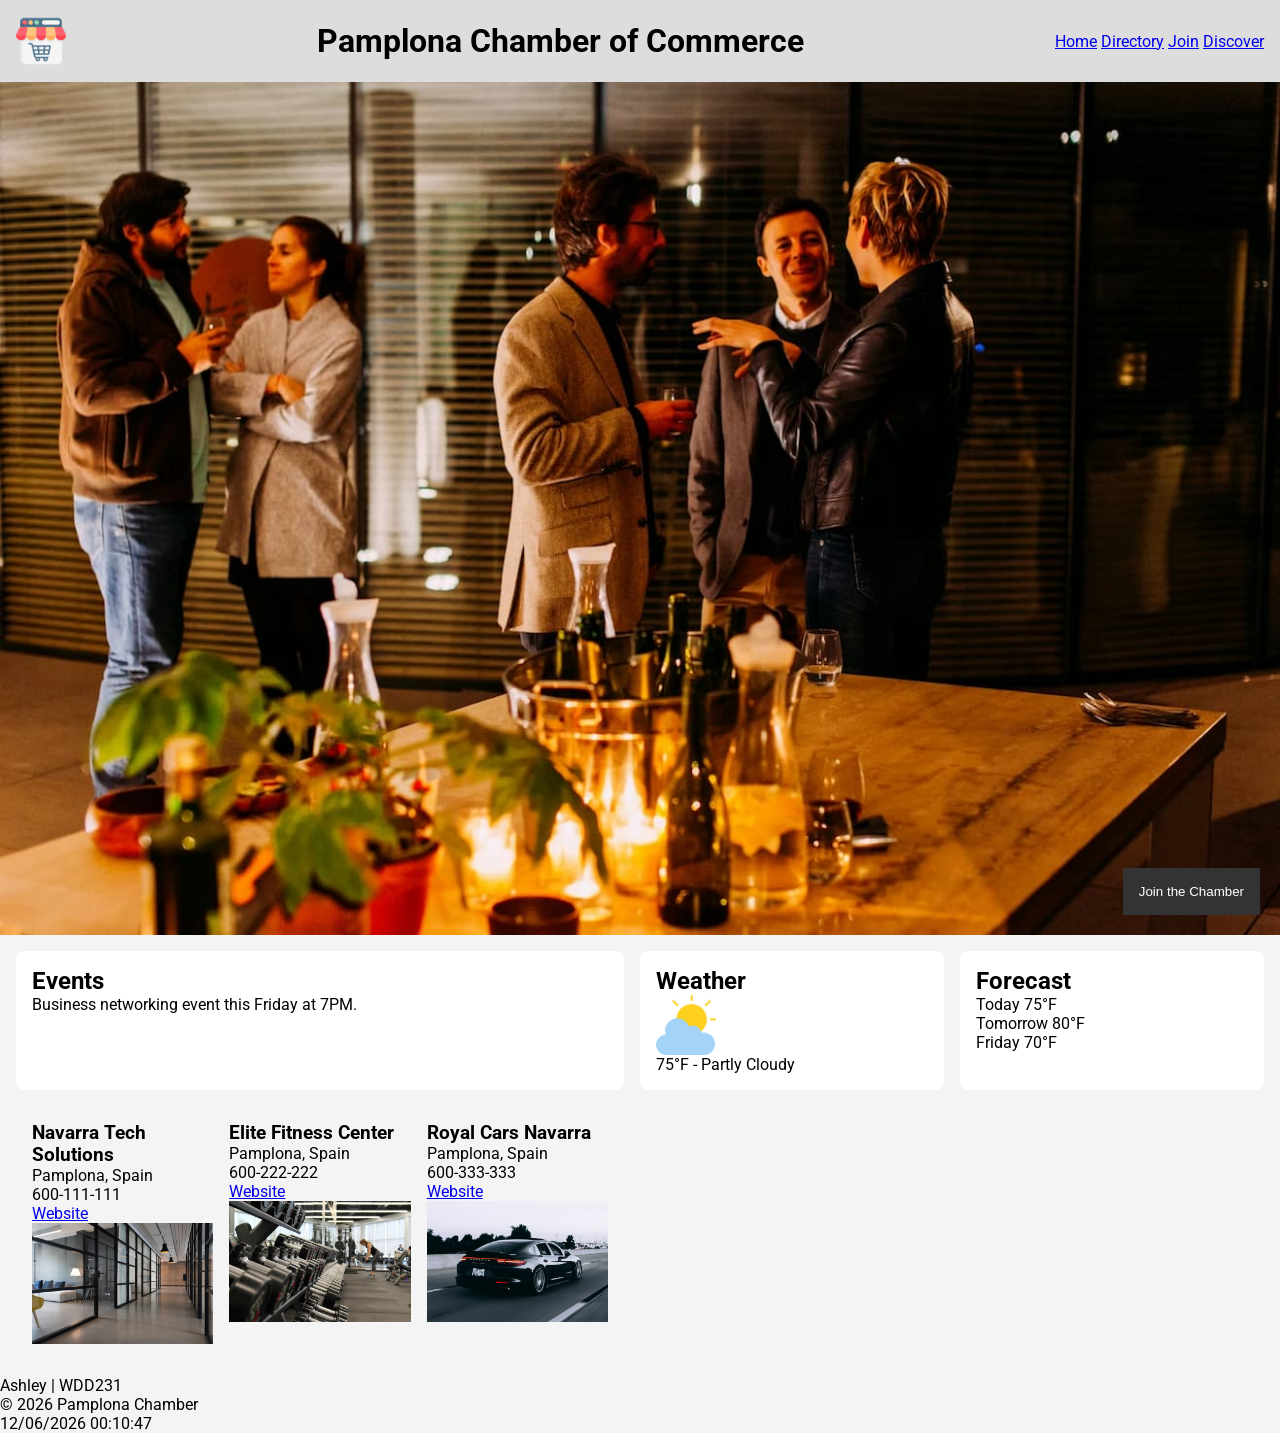
==== chamber/index.html @ a3c7486f "asdfghjko" ====
<!DOCTYPE html>
<html lang="en">

<head>
<meta charset="UTF-8">
<meta name="viewport" content="width=device-width, initial-scale=1.0">

<title>Pamplona Chamber Directory</title>

<meta name="description" content="Pamplona Chamber of Commerce supports local businesses, events, and networking to promote economic growth and community development in Navarra, Spain.">
<meta name="author" content="Ashley Lujan Yañez">

<meta property="og:title" content="Pamplona Chamber of Commerce Business Directory and Networking Hub">

<meta property="og:description" content="Discover local businesses, events, and networking opportunities in Pamplona. The chamber connects entrepreneurs and supports local growth.">

<meta property="og:image" content="https://ashworks-l.github.io/wdd231/chamber/images/hero.jpg">

<meta property="og:url" content="https://ashworks-l.github.io/wdd231/chamber/directory.html">

<link rel="icon" href="images/logo.png">

<link rel="preconnect" href="https://fonts.googleapis.com">
<link rel="preconnect" href="https://fonts.gstatic.com" crossorigin>
<link href="https://fonts.googleapis.com/css2?family=Roboto:wght@400;700&display=swap" rel="stylesheet">

<link rel="stylesheet" href="styles/normalize.css">
<link rel="stylesheet" href="styles/small.css">
<link rel="stylesheet" href="styles/large.css">

<script src="scripts/navigation.js" defer></script>
<script src="scripts/directory.js" defer></script>
</head>

<body>

<header class="header">

    <img src="images/logo.png" alt="logo" class="logo">

    <h1>Pamplona Chamber of Commerce</h1>

    <nav>
        <a href="index.html">Home</a>
        <a href="directory.html">Directory</a>
        <a href="#">Join</a>
        <a href="#">Discover</a>
    </nav>

</header>

<main>

<section class="hero">
    <img src="images/hero.jpg" alt="city hero">

    <button class="hero-btn">
        Join the Chamber
    </button>
</section>

<section class="home-grid">

    <div class="card">
        <h2>Events</h2>
        <p>Business networking event this Friday at 7PM.</p>
    </div>

    <div class="card weather">
        <h2>Weather</h2>
        <img src="images/weather.png" alt="weather">
        <p>75°F - Partly Cloudy</p>
    </div>

    <div class="card">
        <h2>Forecast</h2>
        <p>Today 75°F</p>
        <p>Tomorrow 80°F</p>
        <p>Friday 70°F</p>
    </div>


<section id="members" class="business-grid"></section>

</main>

<footer>
<p>Ashley | WDD231</p>
<p>© <span id="year"></span> Pamplona Chamber</p>
<p id="lastModified"></p>
</footer>

<script>
document.getElementById("year").textContent = new Date().getFullYear();
document.getElementById("lastModified").textContent = document.lastModified;
</script>

</body>
</html>
---- chamber/styles/small.css ----
body{
font-family:Roboto, sans-serif;
margin:0;
background:#f4f4f4;
}

.header{
display:flex;
align-items:center;
justify-content:space-between;
padding:1rem;
background:#ddd;
}

.logo{
width:50px;
}

.hero{
position:relative;
}

.hero img{
width:100%;
height:auto;
}

.hero-btn{
position:absolute;
bottom:20px;
right:20px;
padding:1rem;
background:#333;
color:white;
border:none;
}

.home-grid{
display:grid;
grid-template-columns:1fr;
gap:1rem;
padding:1rem;
}

.card{
background:white;
padding:1rem;
border-radius:8px;
}

.weather img{
width:60px;
}

.business-grid{
display:grid;
grid-template-columns:1fr;
gap:1rem;
padding:1rem;
}

.business-card{
background:white;
padding:1rem;
border-radius:8px;
}

.business-card img{
width:100%;
height:150px;
object-fit:cover;
}
---- chamber/styles/large.css ----
@media (min-width:768px){

.home-grid{
grid-template-columns:2fr 1fr 1fr;
}

.business-grid{
grid-template-columns:repeat(3,1fr);
}

}
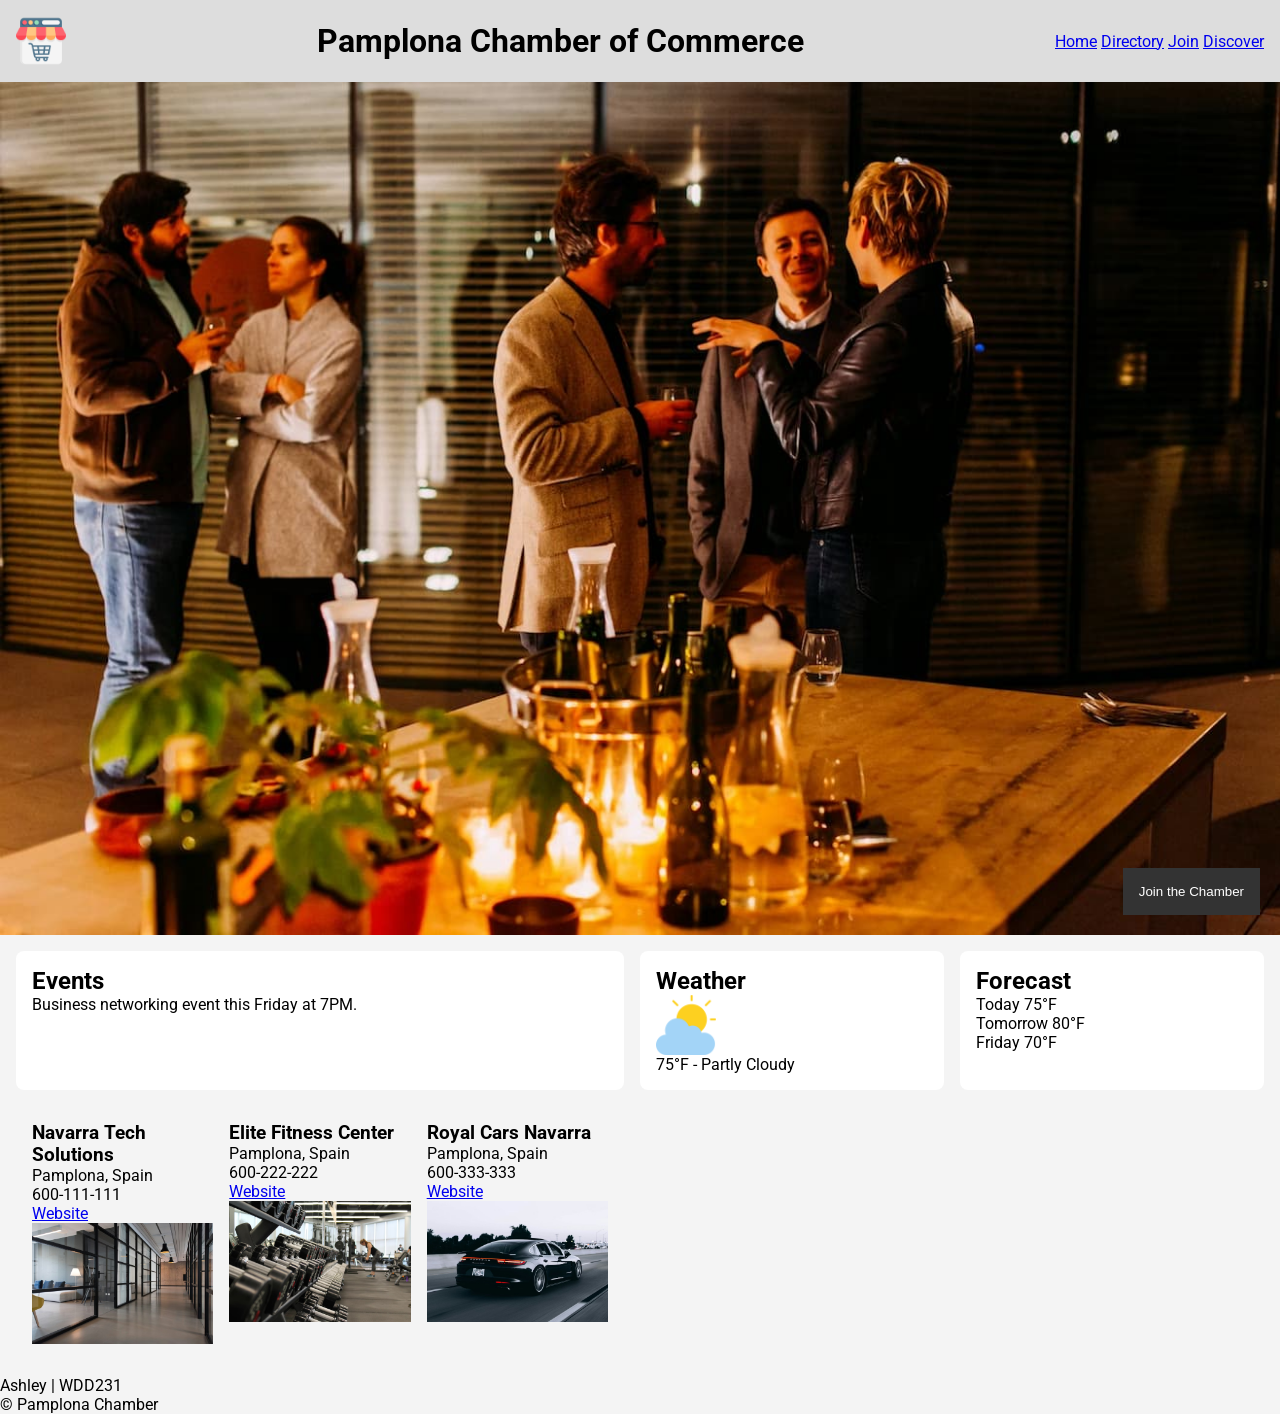
==== commit 23588bda: "wsedfrtgyhuio" ====
--- a/chamber/index.html
+++ b/chamber/index.html
@@ -90,10 +90,6 @@
 <p id="lastModified"></p>
 </footer>
 
-<script>
-document.getElementById("year").textContent = new Date().getFullYear();
-document.getElementById("lastModified").textContent = document.lastModified;
-</script>
 
 </body>
 </html>
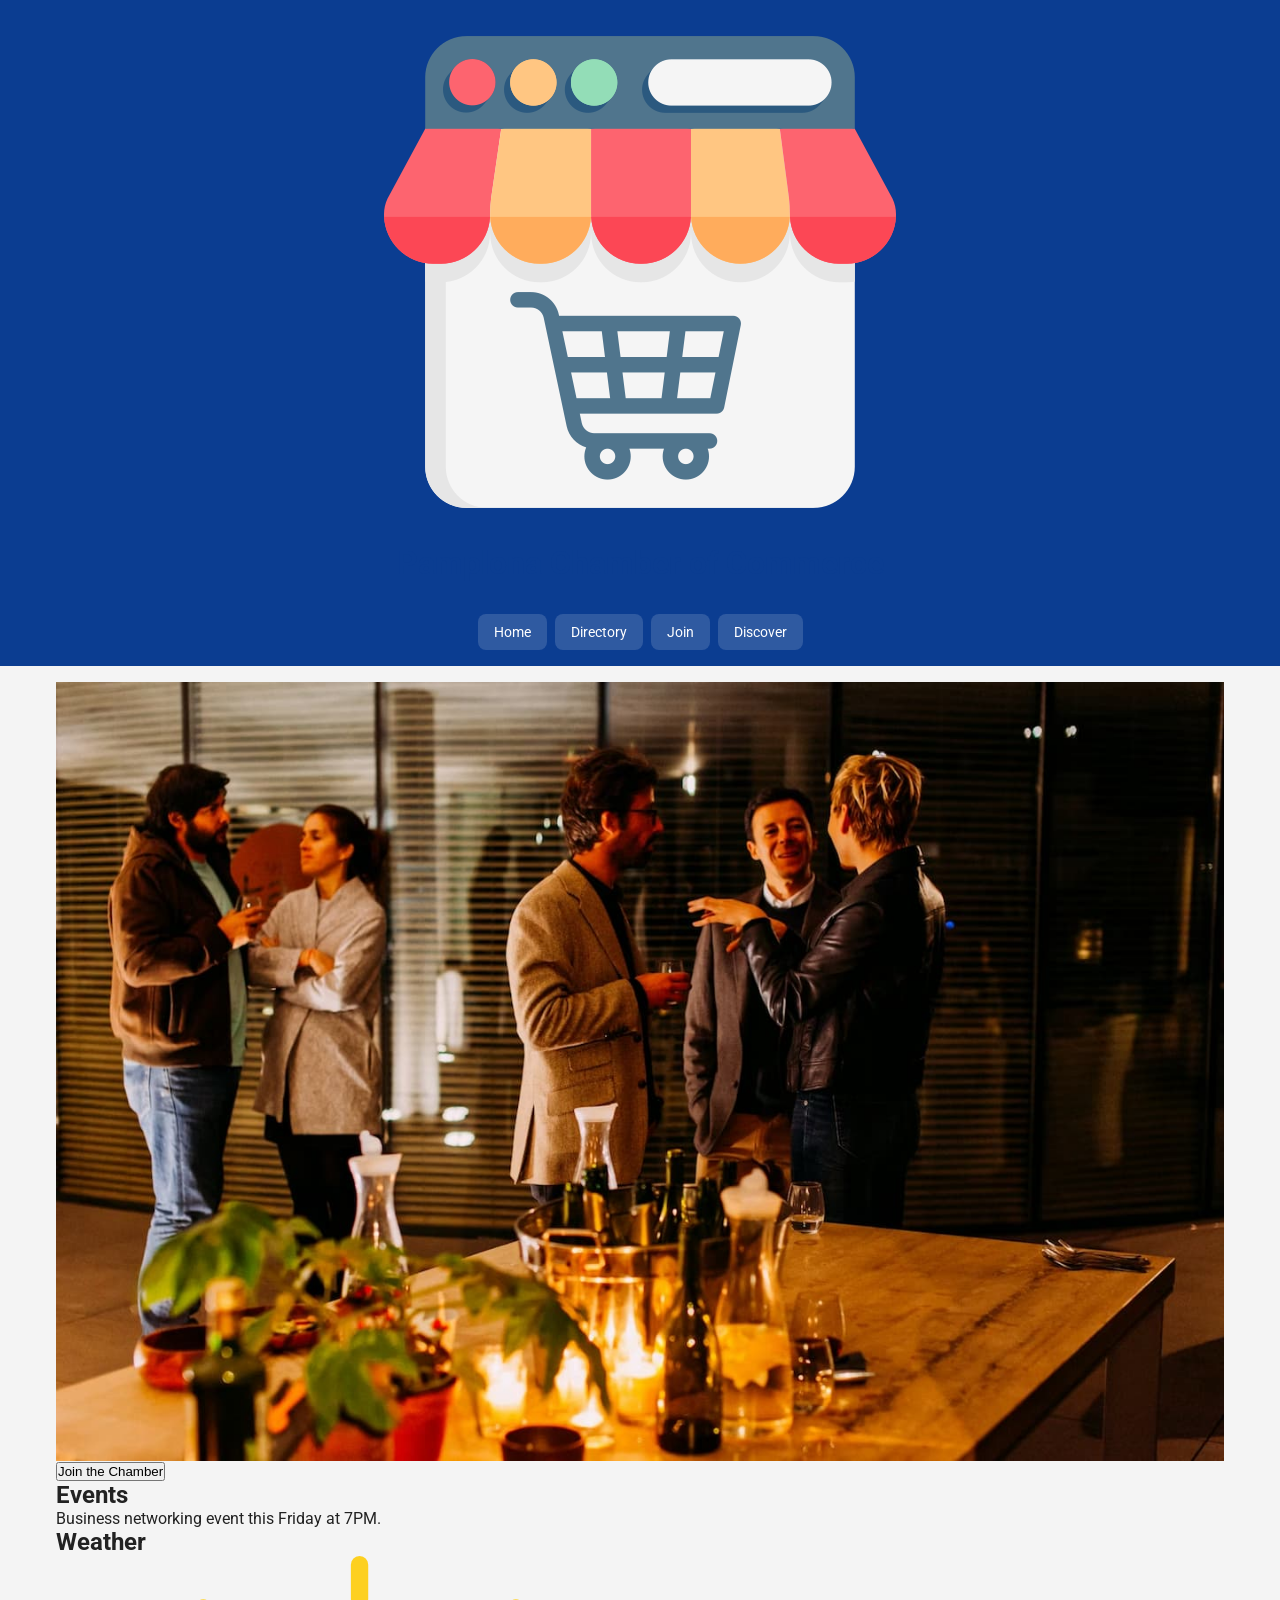
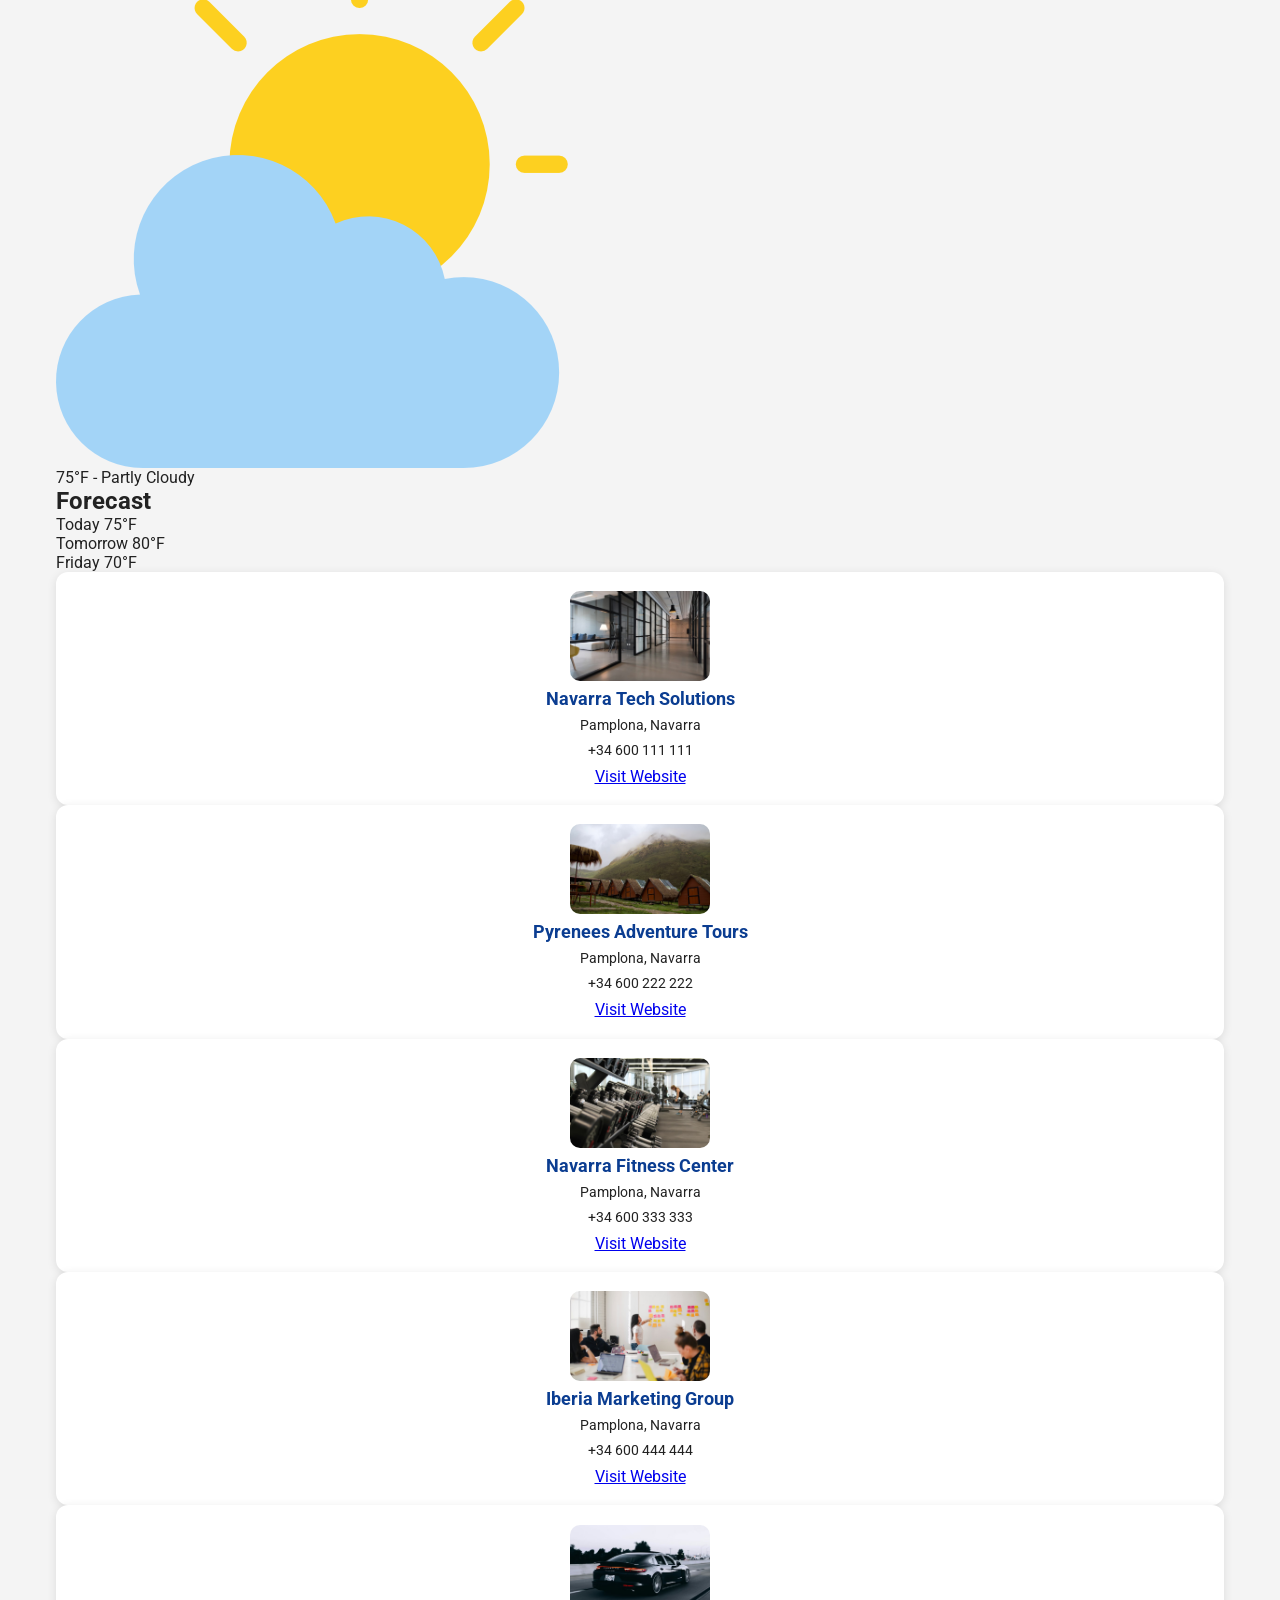
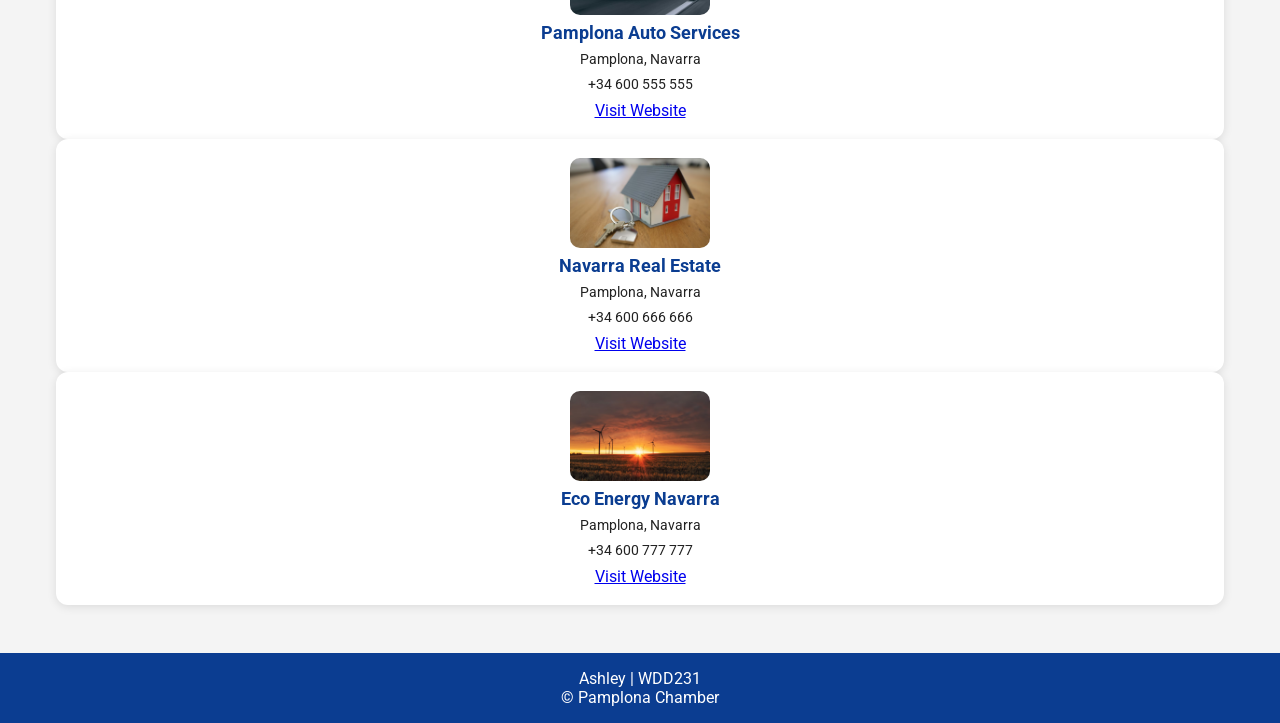
==== commit 83f5c88d: "zxcfvgb" ====
--- a/chamber/index.html
+++ b/chamber/index.html
@@ -91,5 +91,6 @@
 </footer>
 
 
+
 </body>
 </html>
--- a/chamber/styles/small.css
+++ b/chamber/styles/small.css
@@ -1,72 +1,173 @@
-body{
-font-family:Roboto, sans-serif;
-margin:0;
-background:#f4f4f4;
+* {
+    margin: 0;
+    padding: 0;
+    box-sizing: border-box;
 }
 
-.header{
-display:flex;
-align-items:center;
-justify-content:space-between;
-padding:1rem;
-background:#ddd;
+body {
+    font-family: 'Roboto', sans-serif;
+    background-color: #f4f4f4;
+    color: #222;
 }
 
-.logo{
-width:50px;
+/* ================= HEADER ================= */
+
+header {
+    background-color: #0b3d91;
+    color: white;
+    padding: 1rem;
+
+    display: flex;
+    flex-direction: column;
+    align-items: center;
+    justify-content: center;
+    gap: 1rem;
 }
 
-.hero{
-position:relative;
+header h2 {
+    font-size: 1.8rem;
+    text-align: center;
 }
 
-.hero img{
-width:100%;
-height:auto;
+/* NAV */
+
+nav {
+    display: flex;
+    flex-wrap: wrap;
+    justify-content: center;
+    gap: .5rem;
 }
 
-.hero-btn{
-position:absolute;
-bottom:20px;
-right:20px;
-padding:1rem;
-background:#333;
-color:white;
-border:none;
+nav a {
+    color: white;
+    text-decoration: none;
+    padding: .6rem 1rem;
+    background-color: rgba(255,255,255,.15);
+    border-radius: 8px;
+    font-size: .9rem;
 }
 
-.home-grid{
-display:grid;
-grid-template-columns:1fr;
-gap:1rem;
-padding:1rem;
+nav a:hover {
+    background-color: rgba(255,255,255,.3);
 }
 
-.card{
-background:white;
-padding:1rem;
-border-radius:8px;
+/* ================= MAIN ================= */
+
+main {
+    max-width: 1200px;
+    margin: auto;
+    padding: 1rem;
 }
 
-.weather img{
-width:60px;
+h1 {
+    text-align: center;
+    margin-bottom: 1rem;
+    color: #0b3d91;
 }
 
-.business-grid{
-display:grid;
-grid-template-columns:1fr;
-gap:1rem;
-padding:1rem;
+/* ================= BUTTONS ================= */
+
+.buttons {
+    display: flex;
+    justify-content: center;
+    gap: 1rem;
+    margin-bottom: 2rem;
 }
 
-.business-card{
-background:white;
-padding:1rem;
-border-radius:8px;
+.buttons button {
+    padding: .7rem 1.2rem;
+    border: none;
+    background-color: #0b3d91;
+    color: white;
+    border-radius: 8px;
+    cursor: pointer;
 }
 
-.business-card img{
-width:100%;
-height:150px;
-object-fit:cover;
+.buttons button:hover {
+    background-color: #072c66;
+}
+
+/* ================= GRID ================= */
+
+.grid {
+    display: grid;
+    grid-template-columns: repeat(auto-fit, minmax(250px, 1fr));
+    gap: 1.5rem;
+}
+
+/* ================= CARDS ================= */
+
+.member-card {
+    background-color: white;
+    border-radius: 12px;
+    padding: 1.2rem;
+    text-align: center;
+    box-shadow: 0 2px 10px rgba(0,0,0,.1);
+
+    display: flex;
+    flex-direction: column;
+    align-items: center;
+    gap: .5rem;
+}
+
+/* IMAGENES MÁS PEQUEÑAS Y CONSISTENTES */
+.member-card img {
+    width: 100%;
+    max-width: 140px;
+    height: 90px;
+    object-fit: cover;
+    border-radius: 10px;
+}
+
+/* TEXTO */
+.member-card h2 {
+    font-size: 1.1rem;
+    color: #0b3d91;
+}
+
+.member-card p {
+    font-size: .9rem;
+}
+
+/* ================= LIST VIEW ================= */
+
+.list {
+    display: flex;
+    flex-direction: column;
+    gap: 1rem;
+}
+
+.list .member-card {
+    flex-direction: row;
+    text-align: left;
+    justify-content: space-between;
+    align-items: center;
+}
+
+/* ================= FOOTER ================= */
+
+footer {
+    margin-top: 2rem;
+    background-color: #0b3d91;
+    color: white;
+    text-align: center;
+    padding: 1rem;
+}
+
+/* ================= ACCESSIBILITY ================= */
+
+.visually-hidden {
+    position: absolute;
+    left: -9999px;
+}
+
+/* ================= RESPONSIVE ================= */
+
+@media (max-width: 600px) {
+
+    .list .member-card {
+        flex-direction: column;
+        text-align: center;
+    }
+
 }
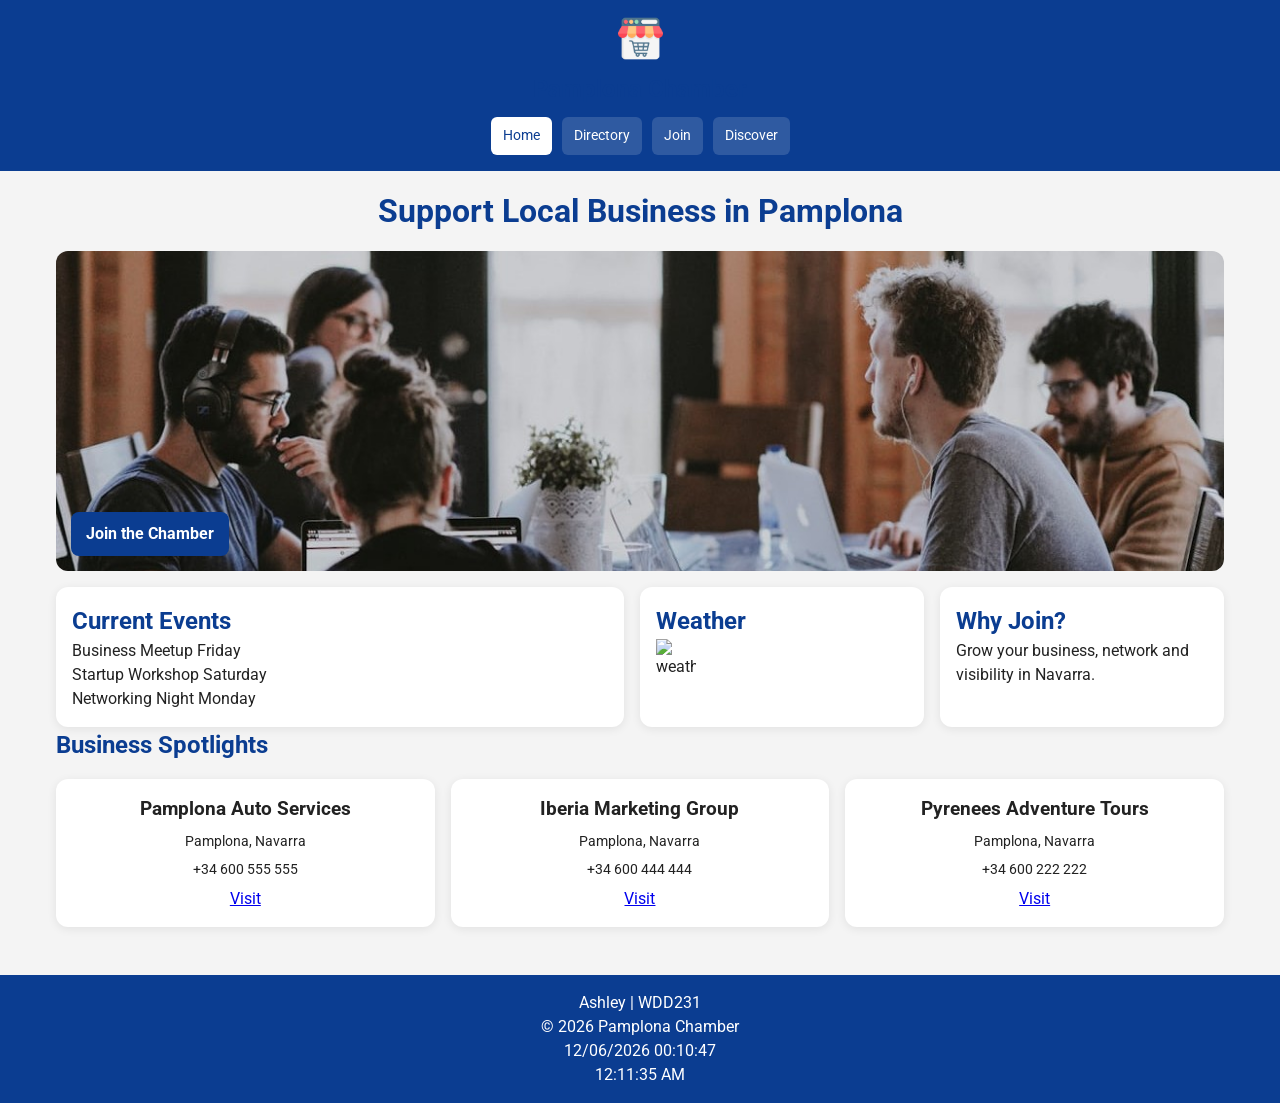
==== commit 0af0ab82: "asdfghjklñ" ====
--- a/chamber/index.html
+++ b/chamber/index.html
@@ -5,18 +5,24 @@
 <meta charset="UTF-8">
 <meta name="viewport" content="width=device-width, initial-scale=1.0">
 
-<title>Pamplona Chamber Directory</title>
+<title>Pamplona Chamber Home Page</title>
 
-<meta name="description" content="Pamplona Chamber of Commerce supports local businesses, events, and networking to promote economic growth and community development in Navarra, Spain.">
+<meta name="description"
+content="Pamplona Chamber connects local businesses, promotes events, networking, and economic growth in Navarra, Spain.">
+
 <meta name="author" content="Ashley Lujan Yañez">
 
-<meta property="og:title" content="Pamplona Chamber of Commerce Business Directory and Networking Hub">
+<meta property="og:title"
+content="Pamplona Chamber Home Page">
 
-<meta property="og:description" content="Discover local businesses, events, and networking opportunities in Pamplona. The chamber connects entrepreneurs and supports local growth.">
+<meta property="og:description"
+content="Discover businesses, events, weather updates and networking opportunities in Pamplona Chamber of Commerce.">
 
-<meta property="og:image" content="https://ashworks-l.github.io/wdd231/chamber/images/hero.jpg">
+<meta property="og:image"
+content="https://ashworks-l.github.io/wdd231/chamber/images/hero.jpg">
 
-<meta property="og:url" content="https://ashworks-l.github.io/wdd231/chamber/directory.html">
+<meta property="og:url"
+content="https://ashworks-l.github.io/wdd231/chamber/index.html">
 
 <link rel="icon" href="images/logo.png">
 
@@ -28,59 +34,60 @@
 <link rel="stylesheet" href="styles/small.css">
 <link rel="stylesheet" href="styles/large.css">
 
-<script src="scripts/navigation.js" defer></script>
-<script src="scripts/directory.js" defer></script>
+<script src="scripts/home.js" defer></script>
 </head>
 
 <body>
 
-<header class="header">
+<header>
+<img src="images/logo.png" alt="logo" class="logo">
+<h2>Pamplona Chamber</h2>
 
-    <img src="images/logo.png" alt="logo" class="logo">
-
-    <h1>Pamplona Chamber of Commerce</h1>
-
-    <nav>
-        <a href="index.html">Home</a>
-        <a href="directory.html">Directory</a>
-        <a href="#">Join</a>
-        <a href="#">Discover</a>
-    </nav>
-
+<nav>
+<a class="active" href="index.html">Home</a>
+<a href="directory.html">Directory</a>
+<a href="#">Join</a>
+<a href="#">Discover</a>
+</nav>
 </header>
 
 <main>
 
+<h1>Support Local Business in Pamplona</h1>
+
 <section class="hero">
-    <img src="images/hero.jpg" alt="city hero">
-
-    <button class="hero-btn">
-        Join the Chamber
-    </button>
+<img src="images/hero.jpg" alt="Pamplona city">
+<a class="hero-btn" href="#">Join the Chamber</a>
 </section>
 
 <section class="home-grid">
 
-    <div class="card">
-        <h2>Events</h2>
-        <p>Business networking event this Friday at 7PM.</p>
-    </div>
+<div class="card">
+<h2>Current Events</h2>
+<p>Business Meetup Friday</p>
+<p>Startup Workshop Saturday</p>
+<p>Networking Night Monday</p>
+</div>
 
-    <div class="card weather">
-        <h2>Weather</h2>
-        <img src="images/weather.png" alt="weather">
-        <p>75°F - Partly Cloudy</p>
-    </div>
+<div class="card weather-card">
+<h2>Weather</h2>
+<img id="weather-icon" alt="weather">
+<p id="temperature"></p>
+<p id="description"></p>
+<p id="forecast"></p>
+</div>
 
-    <div class="card">
-        <h2>Forecast</h2>
-        <p>Today 75°F</p>
-        <p>Tomorrow 80°F</p>
-        <p>Friday 70°F</p>
-    </div>
+<div class="card">
+<h2>Why Join?</h2>
+<p>Grow your business, network and visibility in Navarra.</p>
+</div>
 
+</section>
 
-<section id="members" class="business-grid"></section>
+<section class="spotlights">
+<h2>Business Spotlights</h2>
+<div id="spotlight-container"></div>
+</section>
 
 </main>
 
@@ -88,9 +95,8 @@
 <p>Ashley | WDD231</p>
 <p>© <span id="year"></span> Pamplona Chamber</p>
 <p id="lastModified"></p>
+<p id="clock"></p>
 </footer>
-
-
 
 </body>
 </html>
--- a/chamber/styles/small.css
+++ b/chamber/styles/small.css
@@ -5,50 +5,51 @@
 }
 
 body {
-    font-family: 'Roboto', sans-serif;
-    background-color: #f4f4f4;
+    font-family: Roboto, sans-serif;
+    background: #f4f4f4;
     color: #222;
+    line-height: 1.5;
 }
 
 /* ================= HEADER ================= */
 
 header {
-    background-color: #0b3d91;
-    color: white;
-    padding: 1rem;
-
-    display: flex;
-    flex-direction: column;
-    align-items: center;
+    background: #0b3d91;
+    color: white;
+    display: flex;
+    flex-direction: column;
+    align-items: center;
+    padding: 1rem;
+    gap: 10px;
+    text-align: center;
+}
+
+.logo {
+    width: 45px; 
+    height: auto;
+}
+
+/* ================= NAV ================= */
+
+nav {
+    display: flex;
+    flex-wrap: wrap;
+    gap: 10px;
     justify-content: center;
-    gap: 1rem;
-}
-
-header h2 {
-    font-size: 1.8rem;
-    text-align: center;
-}
-
-/* NAV */
-
-nav {
-    display: flex;
-    flex-wrap: wrap;
-    justify-content: center;
-    gap: .5rem;
 }
 
 nav a {
     color: white;
     text-decoration: none;
-    padding: .6rem 1rem;
-    background-color: rgba(255,255,255,.15);
-    border-radius: 8px;
-    font-size: .9rem;
-}
-
-nav a:hover {
-    background-color: rgba(255,255,255,.3);
+    padding: 8px 12px;
+    background: rgba(255,255,255,.15);
+    border-radius: 6px;
+    font-size: 0.9rem;
+}
+
+nav a.active {
+    background: white;
+    color: #0b3d91;
 }
 
 /* ================= MAIN ================= */
@@ -64,6 +65,83 @@
     margin-bottom: 1rem;
     color: #0b3d91;
 }
+/* ================= HERO ================= */
+
+.hero {
+    position: relative;
+    margin-bottom: 1rem;
+}
+
+.hero img {
+    width: 100%;
+    height: 320px;
+    object-fit: cover;
+    border-radius: 12px;
+    display: block;
+}
+
+.hero-btn {
+    position: absolute;
+    bottom: 15px;
+    left: 15px;
+    background: #0b3d91;
+    color: white;
+    padding: 10px 15px;
+    border-radius: 8px;
+    text-decoration: none;
+    font-weight: bold;
+}
+
+/* ================= HEADINGS ================= */
+
+h1, h2 {
+    color: #0b3d91;
+}
+/* ================= CARDS ================= */
+
+.card {
+    background: white;
+    padding: 1rem;
+    border-radius: 12px;
+    box-shadow: 0 2px 10px rgba(0,0,0,.08);
+}
+
+/* ================= SPOTLIGHT ================= */
+
+#spotlight-container {
+    display: grid;
+    gap: 1rem;
+    margin-top: 1rem;
+}
+
+.member-card {
+    background: white;
+    border-radius: 12px;
+    padding: 1rem;
+    text-align: center;
+    box-shadow: 0 2px 10px rgba(0,0,0,.08);
+
+    display: flex;
+    flex-direction: column;
+    align-items: center;
+    gap: 8px;
+}
+
+.member-card img {
+    width: 100%;
+    max-width: 120px;
+    height: 80px;
+    object-fit: cover;
+    border-radius: 10px;
+}
+
+
+/* ================= HOME GRID ================= */
+
+.home-grid {
+    display: grid;
+    gap: 1rem;
+}
 
 /* ================= BUTTONS ================= */
 
@@ -75,58 +153,58 @@
 }
 
 .buttons button {
-    padding: .7rem 1.2rem;
+    padding: 0.7rem 1.2rem;
     border: none;
-    background-color: #0b3d91;
+    background: #0b3d91;
     color: white;
     border-radius: 8px;
     cursor: pointer;
 }
 
 .buttons button:hover {
-    background-color: #072c66;
+    background: #072c66;
 }
 
 /* ================= GRID ================= */
 
 .grid {
     display: grid;
-    grid-template-columns: repeat(auto-fit, minmax(250px, 1fr));
-    gap: 1.5rem;
+    grid-template-columns: repeat(auto-fit, minmax(240px, 1fr));
+    gap: 1.2rem;
 }
 
 /* ================= CARDS ================= */
 
 .member-card {
-    background-color: white;
-    border-radius: 12px;
-    padding: 1.2rem;
-    text-align: center;
-    box-shadow: 0 2px 10px rgba(0,0,0,.1);
-
-    display: flex;
-    flex-direction: column;
-    align-items: center;
-    gap: .5rem;
-}
-
-/* IMAGENES MÁS PEQUEÑAS Y CONSISTENTES */
+    background: white;
+    border-radius: 12px;
+    padding: 1rem;
+    text-align: center;
+    box-shadow: 0 2px 10px rgba(0,0,0,.08);
+
+    display: flex;
+    flex-direction: column;
+    align-items: center;
+    gap: 8px;
+}
+
+
 .member-card img {
     width: 100%;
-    max-width: 140px;
-    height: 90px;
+    max-width: 120px;  
+    height: 80px;      
     object-fit: cover;
     border-radius: 10px;
 }
 
-/* TEXTO */
+/* TEXTO CONSISTENTE */
 .member-card h2 {
-    font-size: 1.1rem;
+    font-size: 1rem;
     color: #0b3d91;
 }
 
 .member-card p {
-    font-size: .9rem;
+    font-size: 0.85rem;
 }
 
 /* ================= LIST VIEW ================= */
@@ -148,7 +226,7 @@
 
 footer {
     margin-top: 2rem;
-    background-color: #0b3d91;
+    background: #0b3d91;
     color: white;
     text-align: center;
     padding: 1rem;
@@ -161,6 +239,22 @@
     left: -9999px;
 }
 
+/* ================= WEATHER FIX (IMPORTANTE) ================= */
+
+.weather-card img {
+    width: 40px;
+}
+
+/* ================= FOOTER ================= */
+
+footer {
+    margin-top: 2rem;
+    background: #0b3d91;
+    color: white;
+    text-align: center;
+    padding: 1rem;
+}
+
 /* ================= RESPONSIVE ================= */
 
 @media (max-width: 600px) {
@@ -170,4 +264,24 @@
         text-align: center;
     }
 
-}+}
+
+/* ================= DESKTOP IMPROVEMENT ================= */
+
+@media (min-width: 768px) {
+
+    nav {
+        justify-content: flex-end;
+    }
+  nav {
+        justify-content: flex-end;
+    }
+
+    .home-grid {
+        grid-template-columns: 2fr 1fr 1fr;
+    }
+
+    #spotlight-container {
+        grid-template-columns: repeat(3, 1fr);
+    }
+}
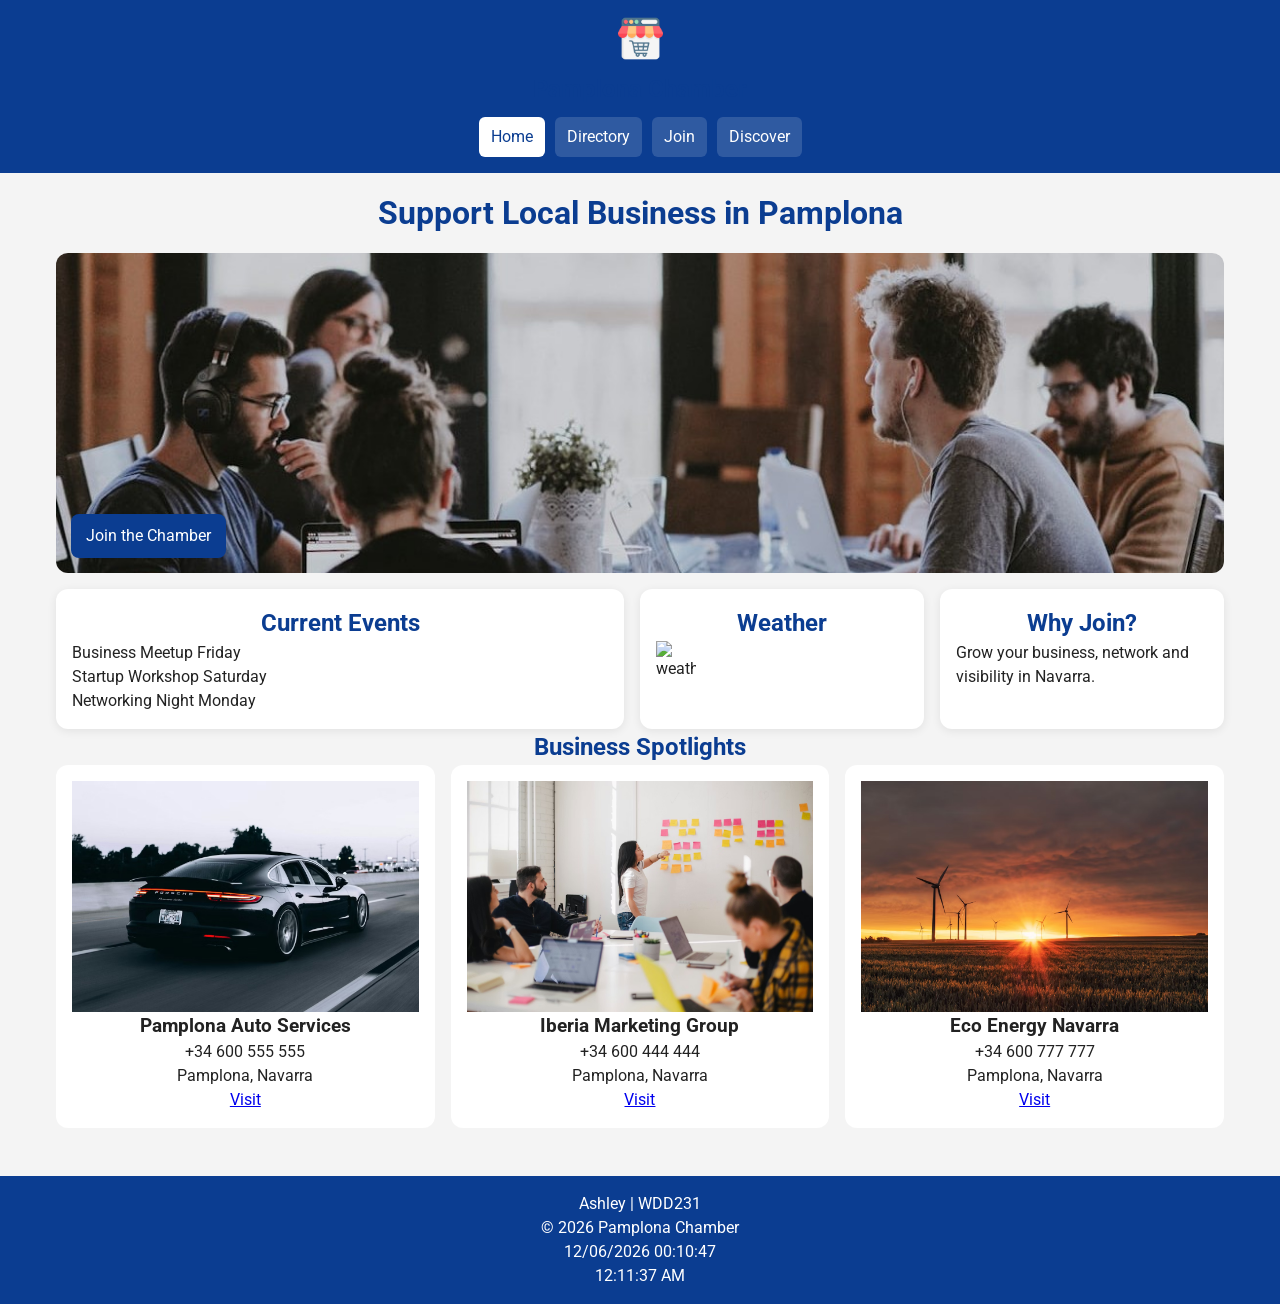
==== commit bb4a6654: "dfghjklñ" ====
--- a/chamber/index.html
+++ b/chamber/index.html
@@ -74,7 +74,6 @@
 <img id="weather-icon" alt="weather">
 <p id="temperature"></p>
 <p id="description"></p>
-<p id="forecast"></p>
 </div>
 
 <div class="card">
--- a/chamber/styles/small.css
+++ b/chamber/styles/small.css
@@ -1,287 +1,142 @@
 * {
-    margin: 0;
-    padding: 0;
-    box-sizing: border-box;
+margin: 0;
+padding: 0;
+box-sizing: border-box;
 }
 
 body {
-    font-family: Roboto, sans-serif;
-    background: #f4f4f4;
-    color: #222;
-    line-height: 1.5;
+font-family: Roboto, sans-serif;
+background: #f4f4f4;
+color: #222;
+line-height: 1.5;
 }
 
-/* ================= HEADER ================= */
-
+/* HEADER */
 header {
-    background: #0b3d91;
-    color: white;
-    display: flex;
-    flex-direction: column;
-    align-items: center;
-    padding: 1rem;
-    gap: 10px;
-    text-align: center;
+background: #0b3d91;
+color: white;
+display: flex;
+flex-direction: column;
+align-items: center;
+padding: 1rem;
+gap: 10px;
+text-align: center;
 }
 
 .logo {
-    width: 45px; 
-    height: auto;
+width: 45px;
 }
 
-/* ================= NAV ================= */
-
+/* NAV */
 nav {
-    display: flex;
-    flex-wrap: wrap;
-    gap: 10px;
-    justify-content: center;
+display: flex;
+flex-wrap: wrap;
+gap: 10px;
+justify-content: center;
 }
 
 nav a {
-    color: white;
-    text-decoration: none;
-    padding: 8px 12px;
-    background: rgba(255,255,255,.15);
-    border-radius: 6px;
-    font-size: 0.9rem;
+color: white;
+text-decoration: none;
+padding: 8px 12px;
+background: rgba(255,255,255,.15);
+border-radius: 6px;
 }
 
 nav a.active {
-    background: white;
-    color: #0b3d91;
+background: white;
+color: #0b3d91;
 }
 
-/* ================= MAIN ================= */
-
+/* MAIN */
 main {
-    max-width: 1200px;
-    margin: auto;
-    padding: 1rem;
+max-width: 1200px;
+margin: auto;
+padding: 1rem;
 }
 
-h1 {
-    text-align: center;
-    margin-bottom: 1rem;
-    color: #0b3d91;
+h1, h2 {
+color: #0b3d91;
+text-align: center;
 }
-/* ================= HERO ================= */
 
+/* HERO */
 .hero {
-    position: relative;
-    margin-bottom: 1rem;
+position: relative;
+margin: 1rem 0;
 }
 
 .hero img {
-    width: 100%;
-    height: 320px;
-    object-fit: cover;
-    border-radius: 12px;
-    display: block;
+width: 100%;
+height: 320px;
+object-fit: cover;
+border-radius: 12px;
 }
 
 .hero-btn {
-    position: absolute;
-    bottom: 15px;
-    left: 15px;
-    background: #0b3d91;
-    color: white;
-    padding: 10px 15px;
-    border-radius: 8px;
-    text-decoration: none;
-    font-weight: bold;
+position: absolute;
+bottom: 15px;
+left: 15px;
+background: #0b3d91;
+color: white;
+padding: 10px 15px;
+border-radius: 8px;
+text-decoration: none;
 }
 
-/* ================= HEADINGS ================= */
-
-h1, h2 {
-    color: #0b3d91;
-}
-/* ================= CARDS ================= */
-
-.card {
-    background: white;
-    padding: 1rem;
-    border-radius: 12px;
-    box-shadow: 0 2px 10px rgba(0,0,0,.08);
+/* GRID */
+.home-grid {
+display: grid;
+gap: 1rem;
 }
 
-/* ================= SPOTLIGHT ================= */
+/* CARDS */
+.card {
+background: white;
+padding: 1rem;
+border-radius: 12px;
+box-shadow: 0 2px 10px rgba(0,0,0,.08);
+}
 
+/* WEATHER */
+.weather-card img {
+width: 40px;
+}
+
+/* SPOTLIGHT */
 #spotlight-container {
-    display: grid;
-    gap: 1rem;
-    margin-top: 1rem;
+display: grid;
+gap: 1rem;
 }
 
 .member-card {
-    background: white;
-    border-radius: 12px;
-    padding: 1rem;
-    text-align: center;
-    box-shadow: 0 2px 10px rgba(0,0,0,.08);
-
-    display: flex;
-    flex-direction: column;
-    align-items: center;
-    gap: 8px;
+background: white;
+padding: 1rem;
+border-radius: 12px;
+text-align: center;
 }
 
-.member-card img {
-    width: 100%;
-    max-width: 120px;
-    height: 80px;
-    object-fit: cover;
-    border-radius: 10px;
+/* FOOTER */
+footer {
+margin-top: 2rem;
+background: #0b3d91;
+color: white;
+text-align: center;
+padding: 1rem;
 }
 
-
-/* ================= HOME GRID ================= */
+/* DESKTOP */
+@media (min-width: 768px) {
 
 .home-grid {
-    display: grid;
-    gap: 1rem;
+grid-template-columns: 2fr 1fr 1fr;
 }
 
-/* ================= BUTTONS ================= */
-
-.buttons {
-    display: flex;
-    justify-content: center;
-    gap: 1rem;
-    margin-bottom: 2rem;
+#spotlight-container {
+grid-template-columns: repeat(3, 1fr);
 }
 
-.buttons button {
-    padding: 0.7rem 1.2rem;
-    border: none;
-    background: #0b3d91;
-    color: white;
-    border-radius: 8px;
-    cursor: pointer;
+nav {
+justify-content: flex-end;
 }
-
-.buttons button:hover {
-    background: #072c66;
-}
-
-/* ================= GRID ================= */
-
-.grid {
-    display: grid;
-    grid-template-columns: repeat(auto-fit, minmax(240px, 1fr));
-    gap: 1.2rem;
-}
-
-/* ================= CARDS ================= */
-
-.member-card {
-    background: white;
-    border-radius: 12px;
-    padding: 1rem;
-    text-align: center;
-    box-shadow: 0 2px 10px rgba(0,0,0,.08);
-
-    display: flex;
-    flex-direction: column;
-    align-items: center;
-    gap: 8px;
-}
-
-
-.member-card img {
-    width: 100%;
-    max-width: 120px;  
-    height: 80px;      
-    object-fit: cover;
-    border-radius: 10px;
-}
-
-/* TEXTO CONSISTENTE */
-.member-card h2 {
-    font-size: 1rem;
-    color: #0b3d91;
-}
-
-.member-card p {
-    font-size: 0.85rem;
-}
-
-/* ================= LIST VIEW ================= */
-
-.list {
-    display: flex;
-    flex-direction: column;
-    gap: 1rem;
-}
-
-.list .member-card {
-    flex-direction: row;
-    text-align: left;
-    justify-content: space-between;
-    align-items: center;
-}
-
-/* ================= FOOTER ================= */
-
-footer {
-    margin-top: 2rem;
-    background: #0b3d91;
-    color: white;
-    text-align: center;
-    padding: 1rem;
-}
-
-/* ================= ACCESSIBILITY ================= */
-
-.visually-hidden {
-    position: absolute;
-    left: -9999px;
-}
-
-/* ================= WEATHER FIX (IMPORTANTE) ================= */
-
-.weather-card img {
-    width: 40px;
-}
-
-/* ================= FOOTER ================= */
-
-footer {
-    margin-top: 2rem;
-    background: #0b3d91;
-    color: white;
-    text-align: center;
-    padding: 1rem;
-}
-
-/* ================= RESPONSIVE ================= */
-
-@media (max-width: 600px) {
-
-    .list .member-card {
-        flex-direction: column;
-        text-align: center;
-    }
-
-}
-
-/* ================= DESKTOP IMPROVEMENT ================= */
-
-@media (min-width: 768px) {
-
-    nav {
-        justify-content: flex-end;
-    }
-  nav {
-        justify-content: flex-end;
-    }
-
-    .home-grid {
-        grid-template-columns: 2fr 1fr 1fr;
-    }
-
-    #spotlight-container {
-        grid-template-columns: repeat(3, 1fr);
-    }
-}
+}
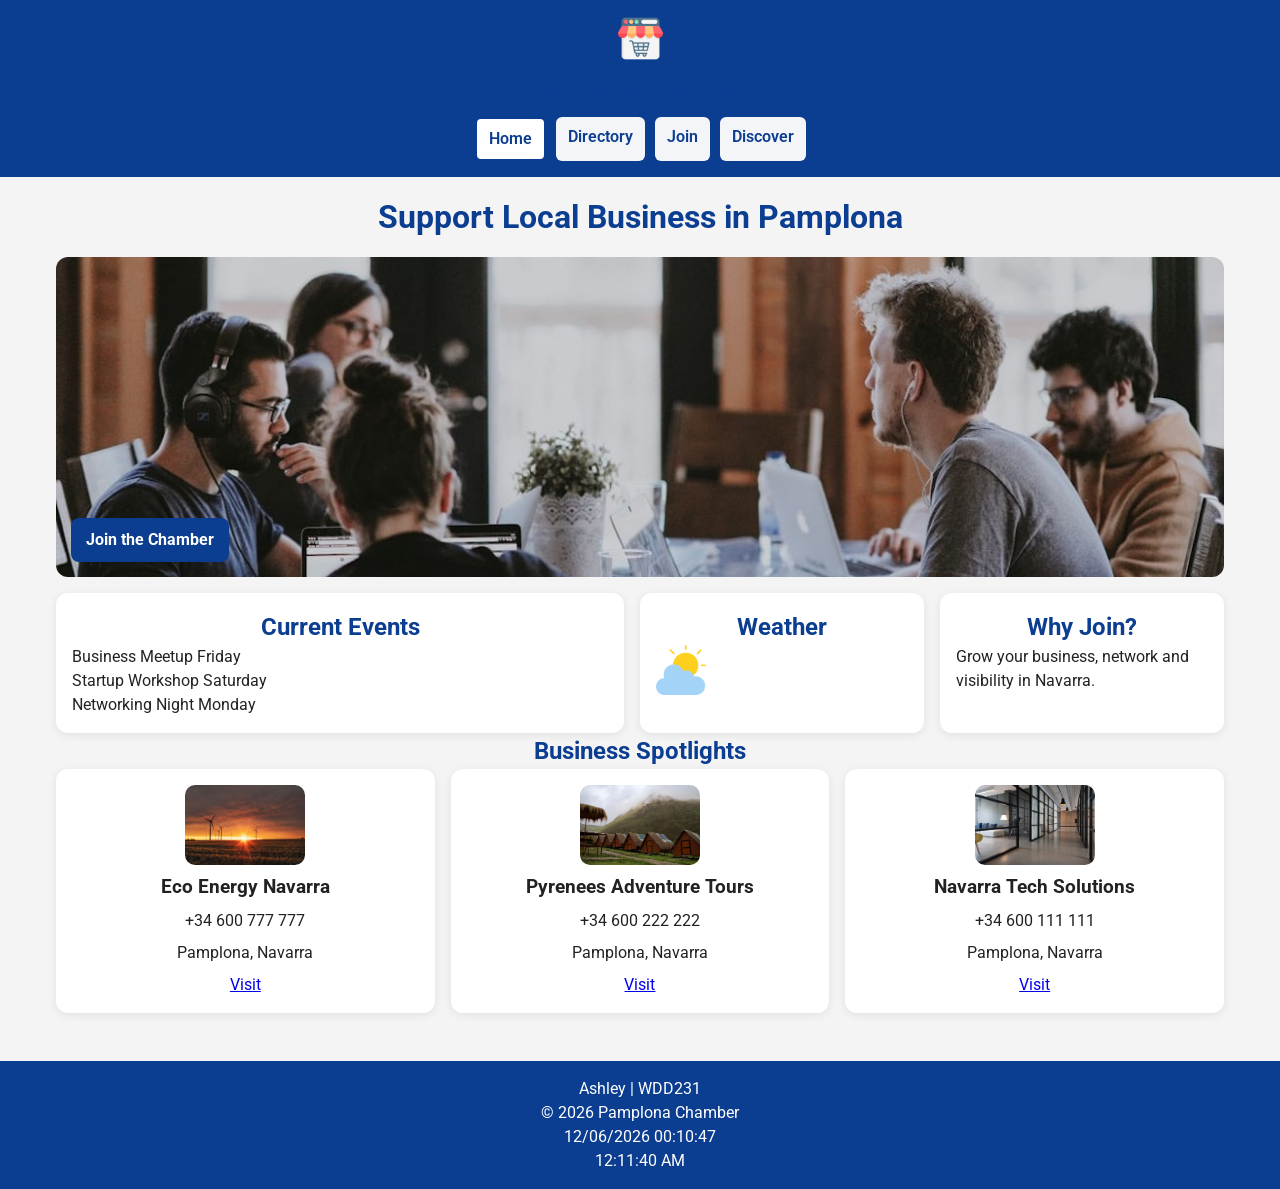
==== commit 8cb19ebd: "awertyu" ====
--- a/chamber/index.html
+++ b/chamber/index.html
@@ -71,7 +71,7 @@
 
 <div class="card weather-card">
 <h2>Weather</h2>
-<img id="weather-icon" alt="weather">
+<img src="images/weather.png" alt="weather">
 <p id="temperature"></p>
 <p id="description"></p>
 </div>
--- a/chamber/styles/small.css
+++ b/chamber/styles/small.css
@@ -1,142 +1,238 @@
 * {
-margin: 0;
-padding: 0;
-box-sizing: border-box;
+    margin: 0;
+    padding: 0;
+    box-sizing: border-box;
 }
 
 body {
-font-family: Roboto, sans-serif;
-background: #f4f4f4;
-color: #222;
-line-height: 1.5;
-}
-
-/* HEADER */
+    font-family: Roboto, sans-serif;
+    background: #f4f4f4;
+    color: #222;
+    line-height: 1.5;
+}
+
+/* ================= HEADER ================= */
+
 header {
-background: #0b3d91;
-color: white;
-display: flex;
-flex-direction: column;
-align-items: center;
-padding: 1rem;
-gap: 10px;
-text-align: center;
+    background: #0b3d91;
+    color: white;
+    display: flex;
+    flex-direction: column;
+    align-items: center;
+    padding: 1rem;
+    gap: 10px;
+    text-align: center;
 }
 
 .logo {
-width: 45px;
-}
-
-/* NAV */
+    width: 45px;
+    height: auto;
+}
+
+/* ================= NAV ================= */
+
 nav {
-display: flex;
-flex-wrap: wrap;
-gap: 10px;
-justify-content: center;
+    display: flex;
+    flex-wrap: wrap;
+    gap: 10px;
+    justify-content: center;
 }
 
 nav a {
-color: white;
-text-decoration: none;
-padding: 8px 12px;
-background: rgba(255,255,255,.15);
-border-radius: 6px;
+    color: #0b3d91; /* FIX WCAG CONTRAST */
+    text-decoration: none;
+    padding: 8px 12px;
+    background: rgba(255,255,255,0.95); /* FIX CONTRAST */
+    border-radius: 6px;
+    font-weight: 600;
 }
 
 nav a.active {
-background: white;
-color: #0b3d91;
-}
-
-/* MAIN */
+    background: #ffffff;
+    color: #0b3d91;
+    border: 2px solid #0b3d91;
+}
+
+/* ================= MAIN ================= */
+
 main {
-max-width: 1200px;
-margin: auto;
-padding: 1rem;
+    max-width: 1200px;
+    margin: auto;
+    padding: 1rem;
 }
 
 h1, h2 {
-color: #0b3d91;
-text-align: center;
-}
-
-/* HERO */
+    color: #0b3d91;
+    text-align: center;
+}
+
+/* ================= HERO ================= */
+
 .hero {
-position: relative;
-margin: 1rem 0;
+    position: relative;
+    margin: 1rem 0;
 }
 
 .hero img {
-width: 100%;
-height: 320px;
-object-fit: cover;
-border-radius: 12px;
+    width: 100%;
+    height: 320px;
+    object-fit: cover;
+    border-radius: 12px;
+    display: block;
 }
 
 .hero-btn {
-position: absolute;
-bottom: 15px;
-left: 15px;
-background: #0b3d91;
-color: white;
-padding: 10px 15px;
-border-radius: 8px;
-text-decoration: none;
-}
-
-/* GRID */
+    position: absolute;
+    bottom: 15px;
+    left: 15px;
+    background: #0b3d91;
+    color: white;
+    padding: 10px 15px;
+    border-radius: 8px;
+    text-decoration: none;
+    font-weight: bold;
+}
+
+/* ================= HOME GRID ================= */
+
 .home-grid {
-display: grid;
-gap: 1rem;
-}
-
-/* CARDS */
+    display: grid;
+    gap: 1rem;
+}
+
+/* ================= CARDS ================= */
+
 .card {
-background: white;
-padding: 1rem;
-border-radius: 12px;
-box-shadow: 0 2px 10px rgba(0,0,0,.08);
-}
-
-/* WEATHER */
+    background: white;
+    padding: 1rem;
+    border-radius: 12px;
+    box-shadow: 0 2px 10px rgba(0,0,0,0.08);
+}
+
+/* FIX h2 inside cards */
+.card h2 {
+    color: #0b3d91;
+}
+
+/* ================= WEATHER ================= */
+
 .weather-card img {
-width: 40px;
-}
-
-/* SPOTLIGHT */
+    width: 50px;
+    height: auto;
+}
+
+/* ================= SPOTLIGHT ================= */
+
 #spotlight-container {
-display: grid;
-gap: 1rem;
+    display: grid;
+    gap: 1rem;
 }
 
 .member-card {
-background: white;
-padding: 1rem;
-border-radius: 12px;
-text-align: center;
-}
-
-/* FOOTER */
+    background: white;
+    padding: 1rem;
+    border-radius: 12px;
+    text-align: center;
+    box-shadow: 0 2px 10px rgba(0,0,0,0.08);
+
+    display: flex;
+    flex-direction: column;
+    align-items: center;
+    gap: 8px;
+}
+
+.member-card img {
+    width: 100%;
+    max-width: 120px;
+    height: 80px;
+    object-fit: cover;
+    border-radius: 10px;
+}
+
+/* ================= BUTTONS ================= */
+
+.buttons {
+    display: flex;
+    justify-content: center;
+    gap: 1rem;
+    margin-bottom: 2rem;
+}
+
+.buttons button {
+    padding: 0.7rem 1.2rem;
+    border: none;
+    background: #0b3d91;
+    color: white;
+    border-radius: 8px;
+    cursor: pointer;
+}
+
+.buttons button:hover {
+    background: #072c66;
+}
+
+/* ================= GRID ================= */
+
+.grid {
+    display: grid;
+    grid-template-columns: repeat(auto-fit, minmax(240px, 1fr));
+    gap: 1.2rem;
+}
+
+/* ================= LIST VIEW ================= */
+
+.list {
+    display: flex;
+    flex-direction: column;
+    gap: 1rem;
+}
+
+.list .member-card {
+    flex-direction: row;
+    text-align: left;
+    justify-content: space-between;
+    align-items: center;
+}
+
+/* ================= FOOTER ================= */
+
 footer {
-margin-top: 2rem;
-background: #0b3d91;
-color: white;
-text-align: center;
-padding: 1rem;
-}
-
-/* DESKTOP */
+    margin-top: 2rem;
+    background: #0b3d91;
+    color: white;
+    text-align: center;
+    padding: 1rem;
+}
+
+/* ================= ACCESSIBILITY ================= */
+
+.visually-hidden {
+    position: absolute;
+    left: -9999px;
+}
+
+/* ================= RESPONSIVE ================= */
+
+@media (max-width: 600px) {
+
+    .list .member-card {
+        flex-direction: column;
+        text-align: center;
+    }
+
+}
+
 @media (min-width: 768px) {
 
-.home-grid {
-grid-template-columns: 2fr 1fr 1fr;
-}
-
-#spotlight-container {
-grid-template-columns: repeat(3, 1fr);
-}
-
-nav {
-justify-content: flex-end;
-}
+    nav {
+        justify-content: flex-end;
+    }
+
+    .home-grid {
+        grid-template-columns: 2fr 1fr 1fr;
+    }
+
+    #spotlight-container {
+        grid-template-columns: repeat(3, 1fr);
+    }
 }
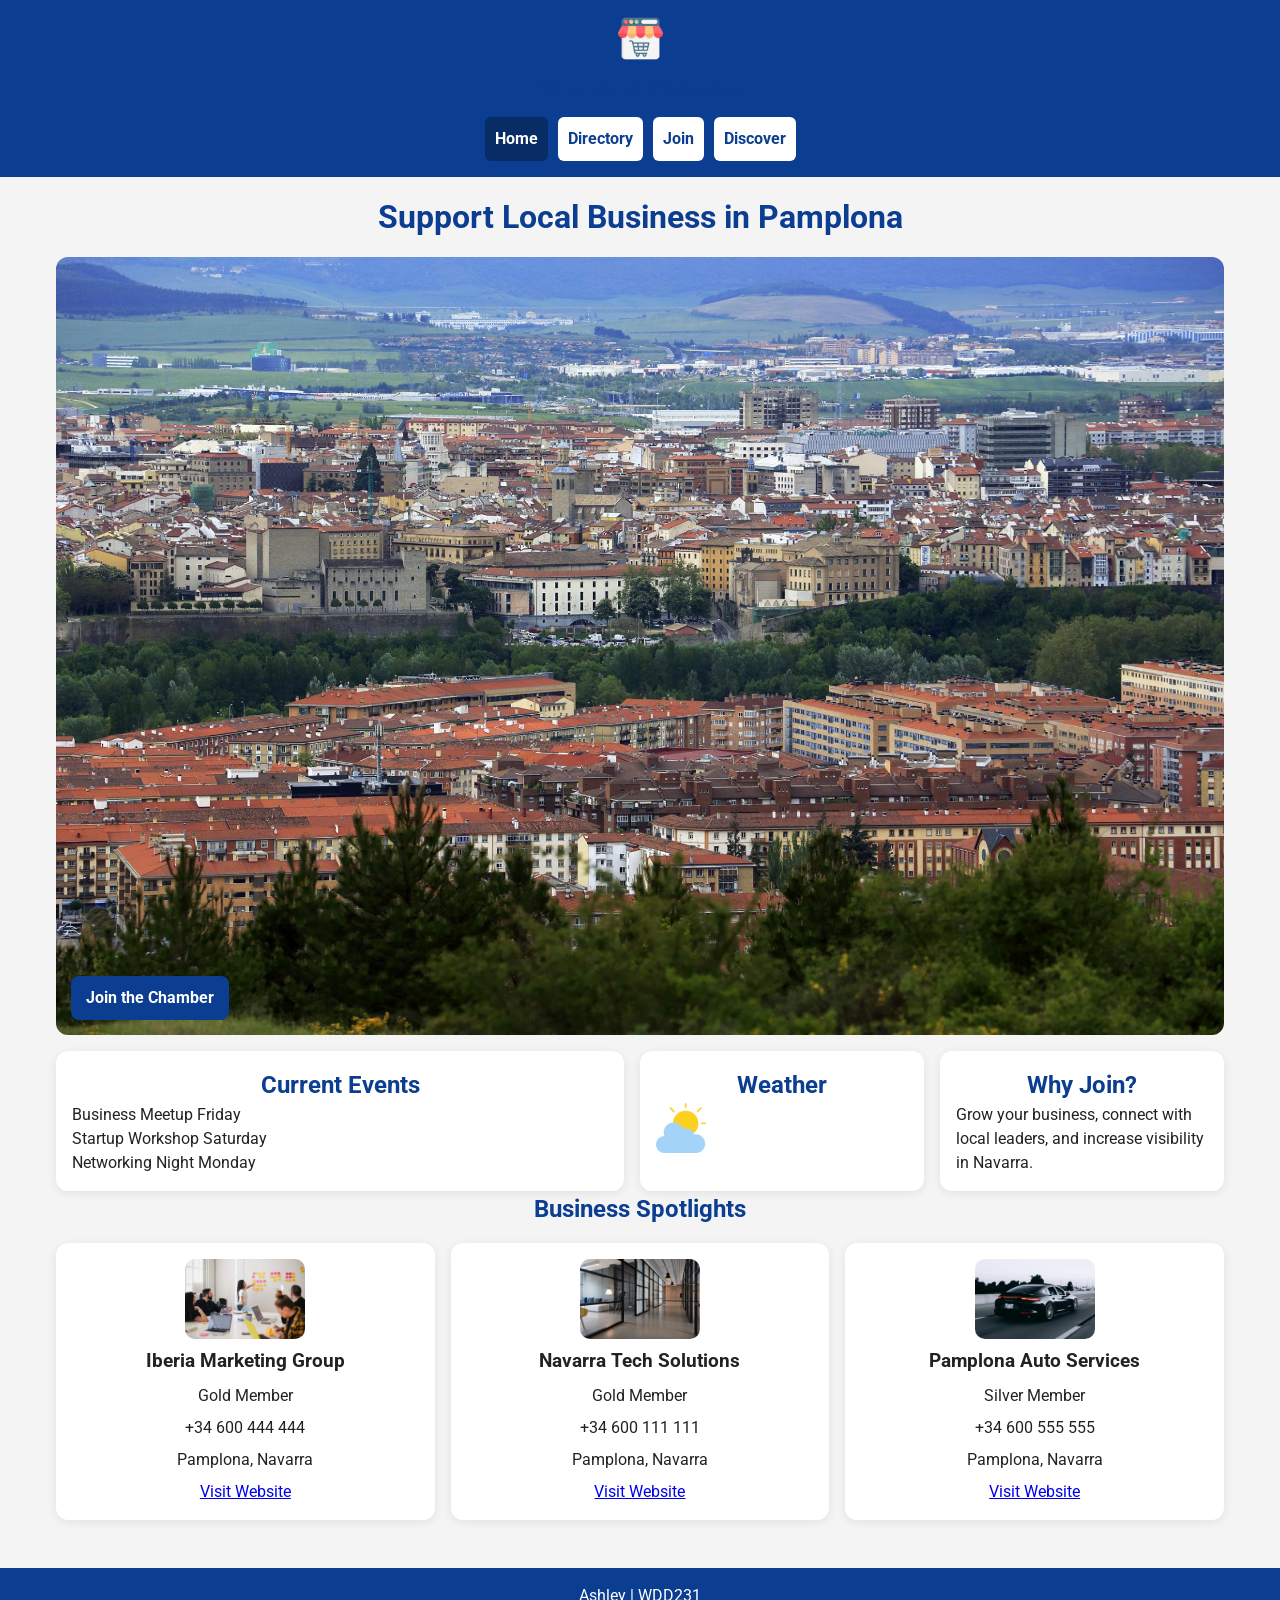
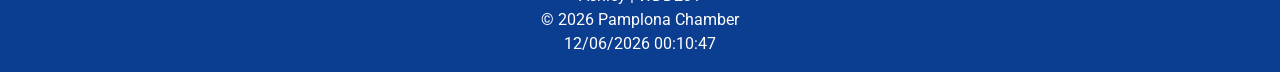
==== commit cb26100b: "sxadwsefgrhtj" ====
--- a/chamber/index.html
+++ b/chamber/index.html
@@ -12,43 +12,44 @@
 
 <meta name="author" content="Ashley Lujan Yañez">
 
-<meta property="og:title"
-content="Pamplona Chamber Home Page">
-
-<meta property="og:description"
-content="Discover businesses, events, weather updates and networking opportunities in Pamplona Chamber of Commerce.">
-
-<meta property="og:image"
-content="https://ashworks-l.github.io/wdd231/chamber/images/hero.jpg">
-
-<meta property="og:url"
-content="https://ashworks-l.github.io/wdd231/chamber/index.html">
-
 <link rel="icon" href="images/logo.png">
 
 <link rel="preconnect" href="https://fonts.googleapis.com">
 <link rel="preconnect" href="https://fonts.gstatic.com" crossorigin>
+
 <link href="https://fonts.googleapis.com/css2?family=Roboto:wght@400;700&display=swap" rel="stylesheet">
 
 <link rel="stylesheet" href="styles/normalize.css">
 <link rel="stylesheet" href="styles/small.css">
-<link rel="stylesheet" href="styles/large.css">
 
 <script src="scripts/home.js" defer></script>
+
 </head>
 
 <body>
 
 <header>
-<img src="images/logo.png" alt="logo" class="logo">
+
+<img src="images/logo.png" alt="Pamplona Chamber logo" class="logo">
+
 <h2>Pamplona Chamber</h2>
 
-<nav>
+<button id="menu-button" aria-label="Open navigation menu">
+☰
+</button>
+
+<nav id="navigation">
+
 <a class="active" href="index.html">Home</a>
+
 <a href="directory.html">Directory</a>
-<a href="#">Join</a>
+
+<a href="join.html">Join</a>
+
 <a href="#">Discover</a>
+
 </nav>
+
 </header>
 
 <main>
@@ -56,45 +57,87 @@
 <h1>Support Local Business in Pamplona</h1>
 
 <section class="hero">
-<img src="images/hero.jpg" alt="Pamplona city">
-<a class="hero-btn" href="#">Join the Chamber</a>
+
+<img
+src="images/pamplona.jpg"
+alt="Pamplona city center"
+width="1200"
+height="600"
+loading="lazy">
+
+<a class="hero-btn" href="join.html">
+Join the Chamber
+</a>
+
 </section>
 
 <section class="home-grid">
 
 <div class="card">
+
 <h2>Current Events</h2>
+
 <p>Business Meetup Friday</p>
+
 <p>Startup Workshop Saturday</p>
+
 <p>Networking Night Monday</p>
+
 </div>
 
 <div class="card weather-card">
+
 <h2>Weather</h2>
-<img src="images/weather.png" alt="weather">
+
+<img
+id="weather-icon"
+src="images/weather.png"
+alt="Weather icon"
+width="50"
+height="50">
+
 <p id="temperature"></p>
+
 <p id="description"></p>
+
+<div id="forecast"></div>
+
 </div>
 
 <div class="card">
+
 <h2>Why Join?</h2>
-<p>Grow your business, network and visibility in Navarra.</p>
+
+<p>
+Grow your business, connect with local leaders,
+and increase visibility in Navarra.
+</p>
+
 </div>
 
 </section>
 
 <section class="spotlights">
+
 <h2>Business Spotlights</h2>
+
 <div id="spotlight-container"></div>
+
 </section>
 
 </main>
 
 <footer>
+
 <p>Ashley | WDD231</p>
-<p>© <span id="year"></span> Pamplona Chamber</p>
+
+<p>
+© <span id="year"></span>
+Pamplona Chamber
+</p>
+
 <p id="lastModified"></p>
-<p id="clock"></p>
+
 </footer>
 
 </body>
--- a/chamber/styles/small.css
+++ b/chamber/styles/small.css
@@ -11,7 +11,7 @@
     line-height: 1.5;
 }
 
-/* ================= HEADER ================= */
+/* HEADER */
 
 header {
     background: #0b3d91;
@@ -26,34 +26,48 @@
 
 .logo {
     width: 45px;
-    height: auto;
 }
 
-/* ================= NAV ================= */
+/* HAMBURGER */
+
+#menu-button {
+    border: none;
+    background: white;
+    color: #0b3d91;
+    padding: .5rem .8rem;
+    border-radius: 5px;
+    font-size: 1.2rem;
+    cursor: pointer;
+}
+
+/* NAVIGATION */
 
 nav {
+    display: none;
+    flex-direction: column;
+    gap: 10px;
+    width: 100%;
+}
+
+nav.open {
     display: flex;
-    flex-wrap: wrap;
-    gap: 10px;
-    justify-content: center;
 }
 
 nav a {
-    color: #0b3d91; /* FIX WCAG CONTRAST */
+    color: #0b3d91;
     text-decoration: none;
-    padding: 8px 12px;
-    background: rgba(255,255,255,0.95); /* FIX CONTRAST */
+    background: white;
+    padding: 10px;
     border-radius: 6px;
-    font-weight: 600;
+    font-weight: bold;
 }
 
 nav a.active {
-    background: #ffffff;
-    color: #0b3d91;
-    border: 2px solid #0b3d91;
+    background: #072c66;
+    color: white;
 }
 
-/* ================= MAIN ================= */
+/* MAIN */
 
 main {
     max-width: 1200px;
@@ -61,12 +75,13 @@
     padding: 1rem;
 }
 
-h1, h2 {
+h1,
+h2 {
     color: #0b3d91;
     text-align: center;
 }
 
-/* ================= HERO ================= */
+/* HERO */
 
 .hero {
     position: relative;
@@ -75,8 +90,7 @@
 
 .hero img {
     width: 100%;
-    height: 320px;
-    object-fit: cover;
+    height: auto;
     border-radius: 12px;
     display: block;
 }
@@ -93,39 +107,39 @@
     font-weight: bold;
 }
 
-/* ================= HOME GRID ================= */
+/* GRID */
 
 .home-grid {
     display: grid;
     gap: 1rem;
 }
 
-/* ================= CARDS ================= */
+/* CARDS */
 
 .card {
     background: white;
     padding: 1rem;
     border-radius: 12px;
-    box-shadow: 0 2px 10px rgba(0,0,0,0.08);
+    box-shadow: 0 2px 10px rgba(0,0,0,.08);
 }
 
-/* FIX h2 inside cards */
-.card h2 {
-    color: #0b3d91;
-}
-
-/* ================= WEATHER ================= */
+/* WEATHER */
 
 .weather-card img {
     width: 50px;
     height: auto;
 }
 
-/* ================= SPOTLIGHT ================= */
+#forecast p {
+    margin-top: .4rem;
+}
+
+/* SPOTLIGHT */
 
 #spotlight-container {
     display: grid;
     gap: 1rem;
+    margin-top: 1rem;
 }
 
 .member-card {
@@ -133,7 +147,7 @@
     padding: 1rem;
     border-radius: 12px;
     text-align: center;
-    box-shadow: 0 2px 10px rgba(0,0,0,0.08);
+    box-shadow: 0 2px 10px rgba(0,0,0,.08);
 
     display: flex;
     flex-direction: column;
@@ -149,52 +163,7 @@
     border-radius: 10px;
 }
 
-/* ================= BUTTONS ================= */
-
-.buttons {
-    display: flex;
-    justify-content: center;
-    gap: 1rem;
-    margin-bottom: 2rem;
-}
-
-.buttons button {
-    padding: 0.7rem 1.2rem;
-    border: none;
-    background: #0b3d91;
-    color: white;
-    border-radius: 8px;
-    cursor: pointer;
-}
-
-.buttons button:hover {
-    background: #072c66;
-}
-
-/* ================= GRID ================= */
-
-.grid {
-    display: grid;
-    grid-template-columns: repeat(auto-fit, minmax(240px, 1fr));
-    gap: 1.2rem;
-}
-
-/* ================= LIST VIEW ================= */
-
-.list {
-    display: flex;
-    flex-direction: column;
-    gap: 1rem;
-}
-
-.list .member-card {
-    flex-direction: row;
-    text-align: left;
-    justify-content: space-between;
-    align-items: center;
-}
-
-/* ================= FOOTER ================= */
+/* FOOTER */
 
 footer {
     margin-top: 2rem;
@@ -204,28 +173,19 @@
     padding: 1rem;
 }
 
-/* ================= ACCESSIBILITY ================= */
-
-.visually-hidden {
-    position: absolute;
-    left: -9999px;
-}
-
-/* ================= RESPONSIVE ================= */
-
-@media (max-width: 600px) {
-
-    .list .member-card {
-        flex-direction: column;
-        text-align: center;
-    }
-
-}
+/* DESKTOP */
 
 @media (min-width: 768px) {
 
+    #menu-button {
+        display: none;
+    }
+
     nav {
-        justify-content: flex-end;
+        display: flex;
+        flex-direction: row;
+        justify-content: center;
+        width: auto;
     }
 
     .home-grid {
